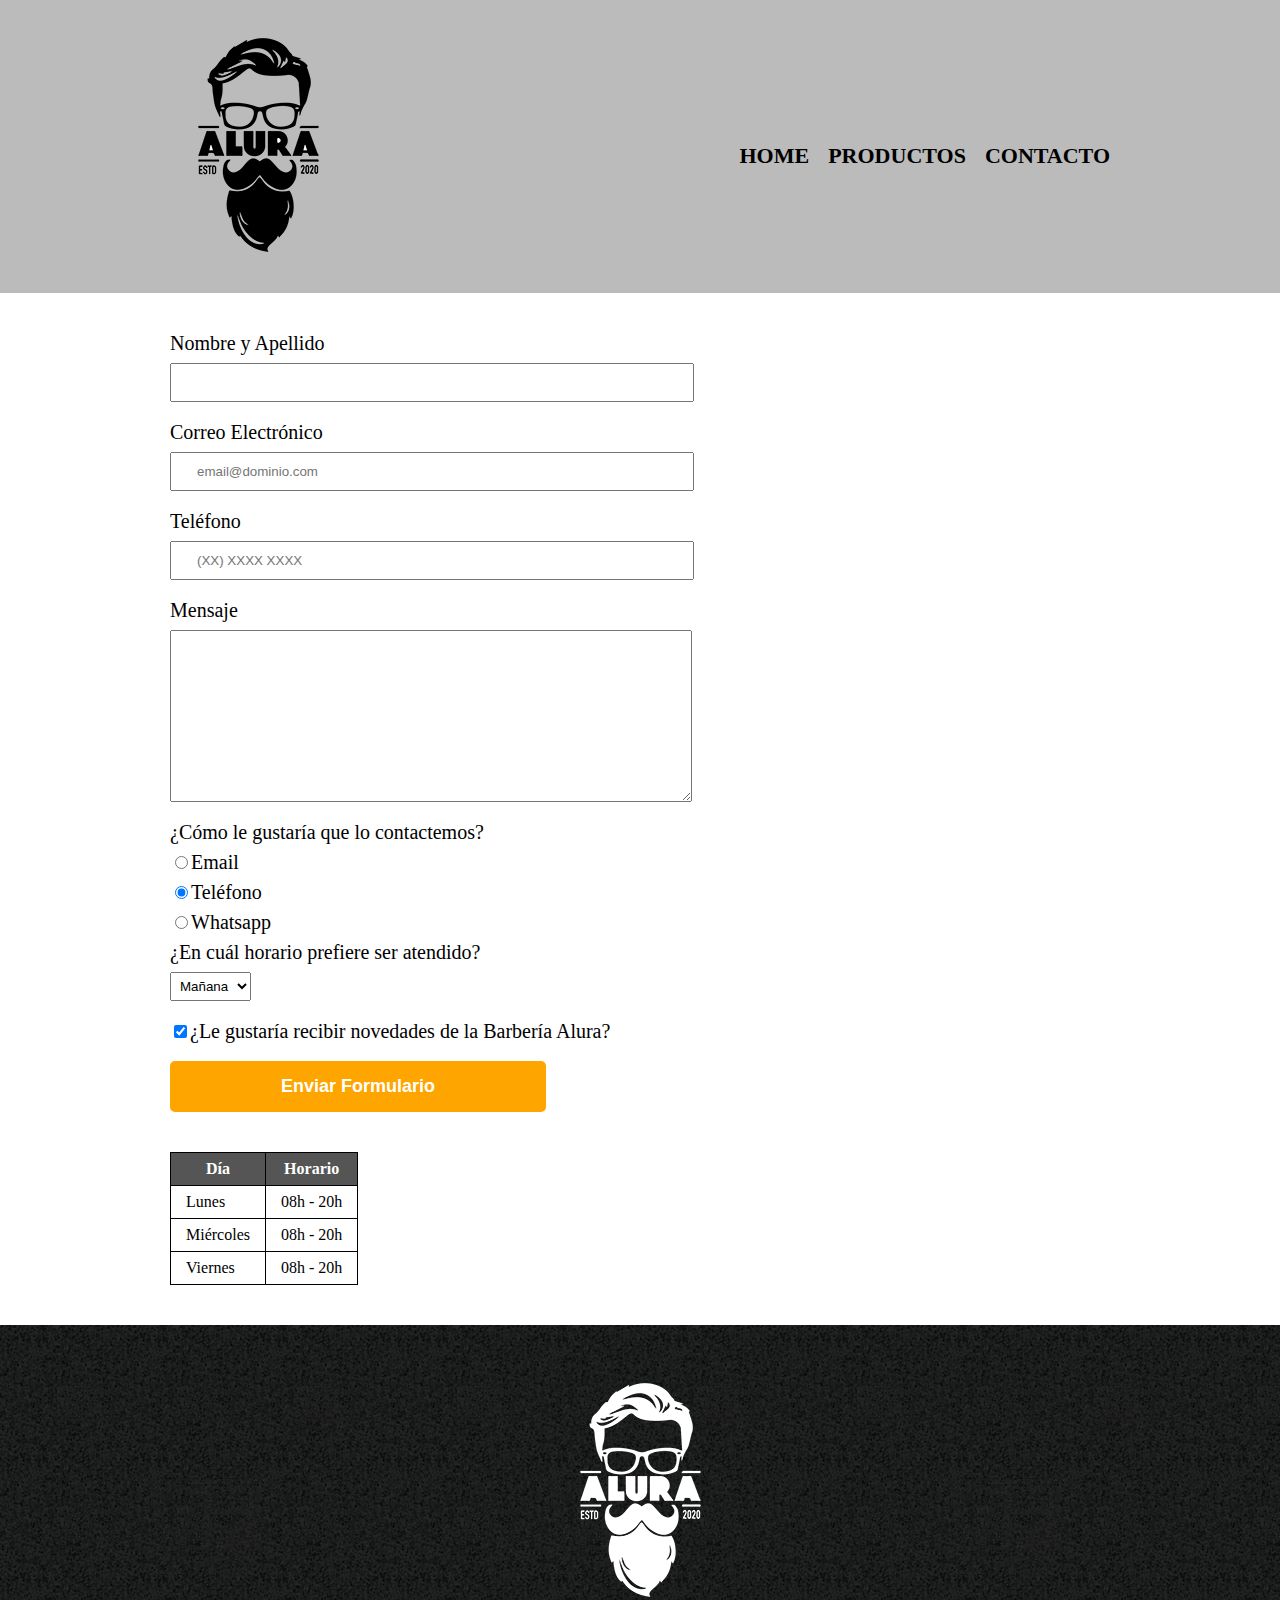
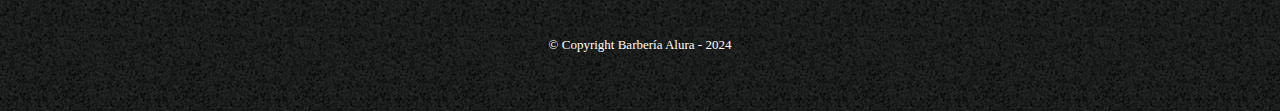
==== contacto.html @ 0ae01c8a "v3" ====
<!DOCTYPE html>

<html>

<head>
    <meta charset="UTF-8">
    <title>Contacto - Barbería Alura</title>
    <link rel="stylesheet" href="reset.css">
    <link rel="stylesheet" href="style.css">
</head>

<body>

    <header>
        <div class="caja">
            <h1><img src="img/logo.png" alt="Logo de la Barbería Alura"></h1>
            <nav>
                <ul>
                    <li><a href="index.html">Home</a></li>
                    <li><a href="productos.html">Productos</a></li>
                    <li><a href="contacto.html">Contacto</a></li>
                </ul>
            </nav>
        </div>
    </header>

    <main>
        <form action="">
            <label for="nombreApellido">Nombre y Apellido</label>
            <input type="text" id="nombreApellido" class="input-padron" required>

            <label for="correoElectronico">Correo Electrónico</label>
            <input type="email" id="correoElectronico" class="input-padron" required placeholder="email@dominio.com">

            <label for="telefono">Teléfono</label>
            <input type="tel" id="telefono" class="input-padron" required placeholder="(XX) XXXX XXXX">

            <label for="mensaje">Mensaje</label>
            <textarea cols="70" rows="10" id="mensaje" class="input-padron" required></textarea>

            <fieldset> <!--Radio Button--> <!--FieldSet, identifica a todos los elementos como los mismos eventos-->
                <legend>¿Cómo le gustaría que lo contactemos?</legend>
                <!--Equal to "p" pero debe ser legend dentro de fieldset-->

                <label for="radio-email"><input type="radio" name="contacto" value="email"
                        id="radio-email">Email</label>

                <label for="radio-telefono"><input type="radio" name="contacto" value="telefono" id="radio-telefono"
                        checked>Teléfono</label>

                <label for="radio-whatsapp"><input type="radio" name="contacto" value="whatsapp"
                        id="radio-whatsapp">Whatsapp</label>
            </fieldset>

            <fieldset> <!--Selector-->
                <legend>¿En cuál horario prefiere ser atendido?</legend>
                <select style="padding: 5px;">
                    <option>Mañana</option>
                    <option>Tarde</option>
                    <option>Noche</option>
                </select>
            </fieldset>

            <label class="checkbox"><input type="checkbox" checked>¿Le gustaría recibir novedades de la Barbería
                Alura?</label>

            <input type="submit" value="Enviar Formulario" class="enviar">
        </form>

        <table>
            <thead>
                <tr>
                    <th>Día</th>
                    <th>Horario</th>
                </tr>
            </thead>

            <tbody>
                <tr>
                    <td>Lunes</td>
                    <td>08h - 20h</td>
                </tr>
                <tr>
                    <td>Miércoles</td>
                    <td>08h - 20h</td>
                </tr>
                <tr>
                    <td>Viernes</td>
                    <td>08h - 20h</td>
                </tr>
            </tbody>
        </table>
    </main>

    <footer>
        <img src="img/logo-blanco.png" alt="Logo de la Barbería Alura">
        <p class="copyright">&copy; Copyright Barbería Alura - 2024</p>
    </footer>

</body>

</html>
---- style.css ----
header {
    background-color: #BBBBBB;
    padding: 20px 0;
}

.caja {
    width: 940px;
    position: relative;
    /*estaba en estática*/
    margin: 0 auto;
}

nav {
    position: absolute;
    /*Se puede modificar en toda la página, relative (se mueve de acuerdo a su posición inicial)*/
    top: 125px;
    /*A la mitad del pixel de la imagen*/
    right: 0%;
}

nav li {
    display: inline;
    margin: 0 0 0 15px;
}

nav a {
    text-transform: uppercase;
    color: #000000;
    font-weight: bolder;
    font-size: 22px;
    text-decoration: none;
}

nav a:hover {
    /*captura movimiento de mouse*/
    color: #c78c19;
    text-decoration: underline;
}

.productos {
    width: 940px;
    margin: 0 auto;
    padding: 50px;
}

.productos li {
    display: inline-block;
    text-align: center;
    width: 30%;
    vertical-align: top;
    margin: 0 1.5%;
    padding: 30px 20px;
    box-sizing: border-box;
    /*la caja de contenido se encogerá para absorber ese ancho extra (20px)*/
    border: 2px solid #000000;
    /*
    border-color: #000000;
    border-width: 2px;
    border-style: solid;
    */
    border-radius: 10px;
}

.productos li:hover {
    border-color: #c78c19;
}

.productos li:active {
    /*al dar clic*/
    border-color: #088c19;
}

.productos h2 {
    font-size: 30px;
    font-weight: bold;
}

.productos li:hover h2 {
    font-size: 33px;
}

.productoDescripcion {
    font-size: 18px;
}

.productoPrecio {
    font-size: 25px;
    font-weight: bold;
    margin-top: 10px;
}

footer{
    text-align: center;
    background: url(img/bg.jpg);
    padding: 40px;
}

.copyright{
    color: #FFFFFF;
    font-size: 13px;
    margin: 20px;
}

main{
    width: 940px;
    margin: 0 auto;
}

form{
    margin: 40px 0px;
}

form label, form legend{
    display: block;
    font-size: 20px;
    margin: 0 0 10px;
}

.input-padron{
    display: block;
    margin: 0 0 20px;
    padding: 10px 25px;
    width: 50%;
}

.checkbox{
    margin: 20px 0;
}

.enviar{
    width: 40%;
    padding: 15px 0;
    font-size: 18px;
    font-weight: bold;
    color: white;
    background: orange;
    border: none;
    border-radius: 5px;
    transition: 1s all;
    cursor: pointer;
}

.enviar:hover{
    background: darkorange;
    transform: scale(1.2);
}

table{
    margin: 40px 0px;
}

thead{
    background: #555555;
    color: white;
    font-weight: bold;
}

th, td{
    border: 1px solid #000000;
    padding: 8px 15px;
}
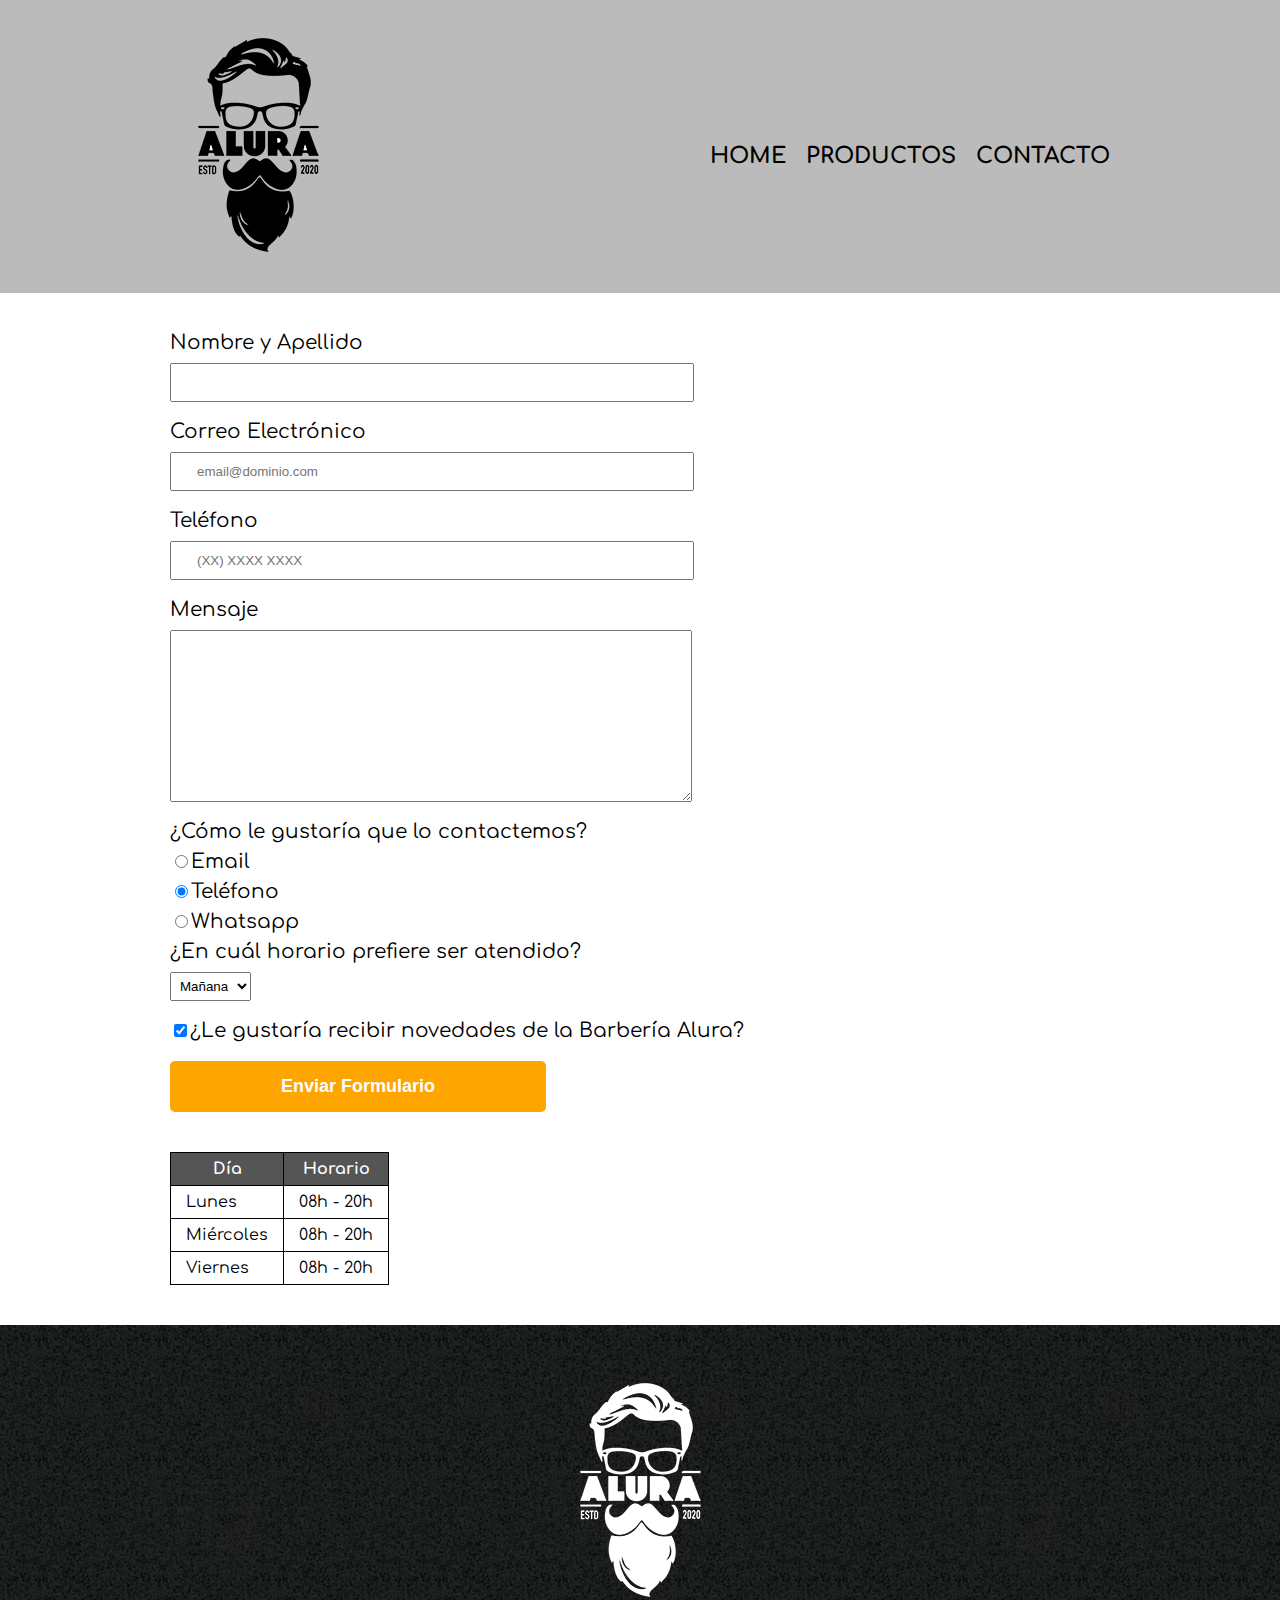
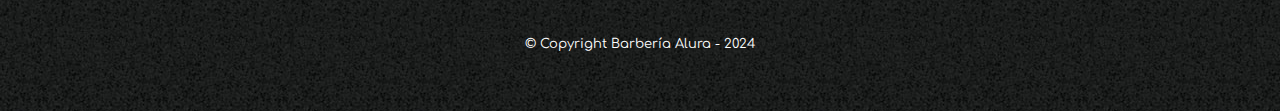
==== commit 3bdd40cd: "vF" ====
--- a/contacto.html
+++ b/contacto.html
@@ -4,9 +4,15 @@
 
 <head>
     <meta charset="UTF-8">
+    <meta name="viewport" content="width=device-width">
     <title>Contacto - Barbería Alura</title>
     <link rel="stylesheet" href="reset.css">
     <link rel="stylesheet" href="style.css">
+    <link rel="preconnect" href="https://fonts.googleapis.com">
+    <link rel="preconnect" href="https://fonts.gstatic.com" crossorigin>
+    <link
+        href="https://fonts.googleapis.com/css2?family=Comfortaa&family=Courier+Prime&family=Fredoka:wght@300..700&family=Kanit:ital,wght@0,100;0,200;0,300;0,400;0,500;0,600;0,700;0,800;0,900;1,100;1,200;1,300;1,400;1,500;1,600;1,700;1,800;1,900&family=Kode+Mono:wght@400..700&family=Protest+Riot&family=Roboto&display=swap"
+        rel="stylesheet">
 </head>
 
 <body>
@@ -25,71 +31,74 @@
     </header>
 
     <main>
-        <form action="">
-            <label for="nombreApellido">Nombre y Apellido</label>
-            <input type="text" id="nombreApellido" class="input-padron" required>
+        <div class="contactoMain">
+            <form action="">
+                <label for="nombreApellido">Nombre y Apellido</label>
+                <input type="text" id="nombreApellido" class="input-padron" required>
 
-            <label for="correoElectronico">Correo Electrónico</label>
-            <input type="email" id="correoElectronico" class="input-padron" required placeholder="email@dominio.com">
+                <label for="correoElectronico">Correo Electrónico</label>
+                <input type="email" id="correoElectronico" class="input-padron" required
+                    placeholder="email@dominio.com">
 
-            <label for="telefono">Teléfono</label>
-            <input type="tel" id="telefono" class="input-padron" required placeholder="(XX) XXXX XXXX">
+                <label for="telefono">Teléfono</label>
+                <input type="tel" id="telefono" class="input-padron" required placeholder="(XX) XXXX XXXX">
 
-            <label for="mensaje">Mensaje</label>
-            <textarea cols="70" rows="10" id="mensaje" class="input-padron" required></textarea>
+                <label for="mensaje">Mensaje</label>
+                <textarea cols="70" rows="10" id="mensaje" class="input-padron" required></textarea>
 
-            <fieldset> <!--Radio Button--> <!--FieldSet, identifica a todos los elementos como los mismos eventos-->
-                <legend>¿Cómo le gustaría que lo contactemos?</legend>
-                <!--Equal to "p" pero debe ser legend dentro de fieldset-->
+                <fieldset> <!--Radio Button--> <!--FieldSet, identifica a todos los elementos como los mismos eventos-->
+                    <legend>¿Cómo le gustaría que lo contactemos?</legend>
+                    <!--Equal to "p" pero debe ser legend dentro de fieldset-->
 
-                <label for="radio-email"><input type="radio" name="contacto" value="email"
-                        id="radio-email">Email</label>
+                    <label for="radio-email"><input type="radio" name="contacto" value="email"
+                            id="radio-email">Email</label>
 
-                <label for="radio-telefono"><input type="radio" name="contacto" value="telefono" id="radio-telefono"
-                        checked>Teléfono</label>
+                    <label for="radio-telefono"><input type="radio" name="contacto" value="telefono" id="radio-telefono"
+                            checked>Teléfono</label>
 
-                <label for="radio-whatsapp"><input type="radio" name="contacto" value="whatsapp"
-                        id="radio-whatsapp">Whatsapp</label>
-            </fieldset>
+                    <label for="radio-whatsapp"><input type="radio" name="contacto" value="whatsapp"
+                            id="radio-whatsapp">Whatsapp</label>
+                </fieldset>
 
-            <fieldset> <!--Selector-->
-                <legend>¿En cuál horario prefiere ser atendido?</legend>
-                <select style="padding: 5px;">
-                    <option>Mañana</option>
-                    <option>Tarde</option>
-                    <option>Noche</option>
-                </select>
-            </fieldset>
+                <fieldset> <!--Selector-->
+                    <legend>¿En cuál horario prefiere ser atendido?</legend>
+                    <select style="padding: 5px;">
+                        <option>Mañana</option>
+                        <option>Tarde</option>
+                        <option>Noche</option>
+                    </select>
+                </fieldset>
 
-            <label class="checkbox"><input type="checkbox" checked>¿Le gustaría recibir novedades de la Barbería
-                Alura?</label>
+                <label class="checkbox"><input type="checkbox" checked>¿Le gustaría recibir novedades de la Barbería
+                    Alura?</label>
 
-            <input type="submit" value="Enviar Formulario" class="enviar">
-        </form>
+                <input type="submit" value="Enviar Formulario" class="enviar">
+            </form>
 
-        <table>
-            <thead>
-                <tr>
-                    <th>Día</th>
-                    <th>Horario</th>
-                </tr>
-            </thead>
+            <table>
+                <thead>
+                    <tr>
+                        <th>Día</th>
+                        <th>Horario</th>
+                    </tr>
+                </thead>
 
-            <tbody>
-                <tr>
-                    <td>Lunes</td>
-                    <td>08h - 20h</td>
-                </tr>
-                <tr>
-                    <td>Miércoles</td>
-                    <td>08h - 20h</td>
-                </tr>
-                <tr>
-                    <td>Viernes</td>
-                    <td>08h - 20h</td>
-                </tr>
-            </tbody>
-        </table>
+                <tbody>
+                    <tr>
+                        <td>Lunes</td>
+                        <td>08h - 20h</td>
+                    </tr>
+                    <tr>
+                        <td>Miércoles</td>
+                        <td>08h - 20h</td>
+                    </tr>
+                    <tr>
+                        <td>Viernes</td>
+                        <td>08h - 20h</td>
+                    </tr>
+                </tbody>
+            </table>
+        </div>
     </main>
 
     <footer>
--- a/style.css
+++ b/style.css
@@ -1,3 +1,12 @@
+body {
+    font-family: "Comfortaa", sans-serif;
+    font-optical-sizing: auto;
+    font-weight: 400;
+    font-style: normal;
+}
+
+/*HEADER*/
+
 header {
     background-color: #BBBBBB;
     padding: 20px 0;
@@ -36,6 +45,8 @@
     color: #c78c19;
     text-decoration: underline;
 }
+
+/*PÁGINA PRODUCTOS*/
 
 .productos {
     width: 940px;
@@ -71,12 +82,12 @@
 }
 
 .productos h2 {
-    font-size: 30px;
+    font-size: 25px;
     font-weight: bold;
 }
 
 .productos li:hover h2 {
-    font-size: 33px;
+    font-size: 28px;
 }
 
 .productoDescripcion {
@@ -89,45 +100,50 @@
     margin-top: 10px;
 }
 
-footer{
+/*FOOTER*/
+
+footer {
     text-align: center;
     background: url(img/bg.jpg);
     padding: 40px;
 }
 
-.copyright{
+.copyright {
     color: #FFFFFF;
     font-size: 13px;
     margin: 20px;
 }
 
-main{
-    width: 940px;
-    margin: 0 auto;
-}
-
-form{
+/*PÁGINA CONTACTO*/
+
+.contactoMain {
+    width: 940px;
+    margin: 0 auto;
+}
+
+form {
     margin: 40px 0px;
 }
 
-form label, form legend{
+form label,
+form legend {
     display: block;
     font-size: 20px;
     margin: 0 0 10px;
 }
 
-.input-padron{
+.input-padron {
     display: block;
     margin: 0 0 20px;
     padding: 10px 25px;
     width: 50%;
 }
 
-.checkbox{
+.checkbox {
     margin: 20px 0;
 }
 
-.enviar{
+.enviar {
     width: 40%;
     padding: 15px 0;
     font-size: 18px;
@@ -140,22 +156,183 @@
     cursor: pointer;
 }
 
-.enviar:hover{
+.enviar:hover {
     background: darkorange;
     transform: scale(1.2);
 }
 
-table{
+table {
     margin: 40px 0px;
 }
 
-thead{
+thead {
     background: #555555;
     color: white;
     font-weight: bold;
 }
 
-th, td{
+th,
+td {
     border: 1px solid #000000;
     padding: 8px 15px;
+}
+
+/*CSS para nuestra home*/
+
+.banner {
+    width: 100%;
+}
+
+.principal {
+    padding: 3em 0;
+    background: #FEFEFE;
+    width: 940px;
+    margin: 0 auto;
+}
+
+.tituloPrincipal {
+    text-align: center;
+    font-size: 2em;
+    margin: 0 0 1em 0;
+    clear: left;
+}
+
+.utensilios {
+    width: 120px;
+    float: left;
+    /*Visual flotante //los otros elementos se posicionen alrededor//*/
+    margin: 0 20px 20px 0;
+}
+
+.principal p {
+    margin: 0 0 1em 0;
+}
+
+.principal strong {
+    font-weight: bold;
+}
+
+.principal em {
+    font-style: italic;
+}
+
+.mapa {
+    padding: 3em 0;
+    background: linear-gradient(#FEFEFE, #888888);
+    /*Degradado de color a color*/
+}
+
+.mapa p {
+    margin-bottom: 2em;
+    text-align: center;
+}
+
+.mapaContenido {
+    width: 940px;
+    margin: 0 auto;
+}
+
+.diferenciales {
+    padding: 3em 0;
+    background: #888888;
+}
+
+.contenidoDiferenciales {
+    width: 640px;
+    margin: 0 auto;
+}
+
+.listaDiferenciales {
+    width: 40%;
+    display: inline-block;
+    vertical-align: top;
+}
+
+.items::before {
+    content: "✰";
+}
+
+.items {
+    line-height: 1.5;
+    box-sizing: border-box;
+}
+
+.items:first-child {
+    font-weight: bold;
+}
+
+.imagenDiferenciales {
+    width: 60%;
+    box-shadow: 10px 10px 10px 7px black;
+}
+
+.imagenDiferenciales:hover {
+    opacity: 0.3;
+    transition: 400ms;
+}
+
+.video {
+    width: 560px;
+    margin: 1em auto;
+}
+
+/*Si encuentras una pantalla con hasta (<=) 480px aplica...*/ /*RESPONSIVE*/
+
+@media screen and (max-width:480px) {
+    /*Header*/
+    .caja a{
+        font-size: 19px;
+    }
+
+    .caja ul{
+        text-align: center;
+    }
+
+    /*Página Index*/
+    h1 {
+        text-align: center;
+    }
+
+    nav {
+        position: static;
+    }
+
+    .caja,
+    .principal,
+    .mapaContenido,
+    .contenidoDiferenciales,
+    .video {
+        width: auto;
+    }
+
+    .principal,
+    .mapa,
+    .diferenciales {
+        padding: 25px;
+    }
+
+    .listaDiferenciales,
+    .imagenDiferenciales {
+        width: 100%;
+    }
+
+    .copyright {
+        font-size: 12px;
+    }
+
+    /*Página Productos*/
+    .productos,
+    .productos li {
+        width: auto;
+    }
+
+    .productos li {
+        margin-bottom: 25px;
+    }
+
+    /*Página Contacto*/
+    .contactoMain{
+        width: auto;
+        padding: 25px;
+    }
 }